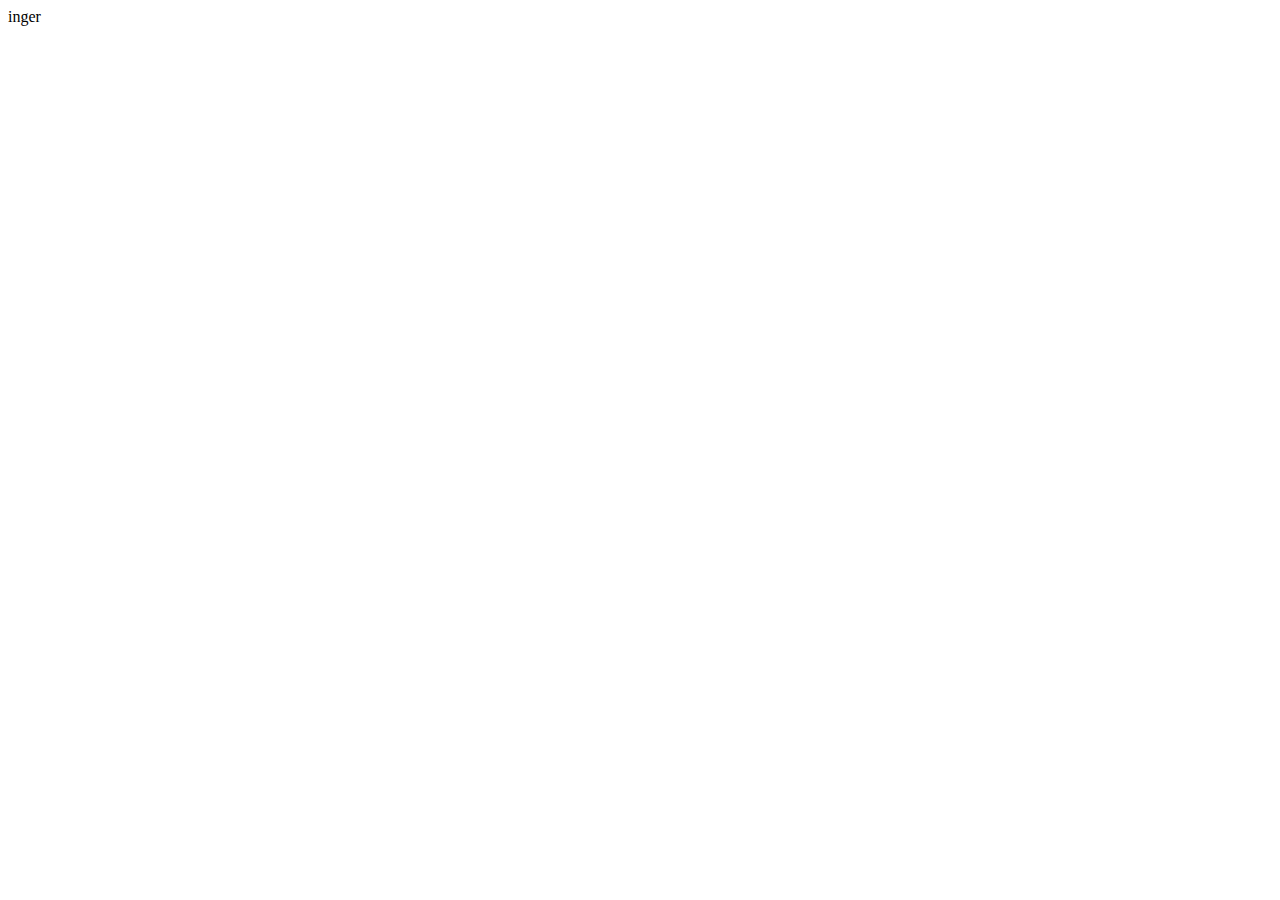
==== index.html @ c4117def "test3" ====
<!DOCTYPE html>
<html lang="en">
  <head>
    <meta charset="UTF-8" />
    <meta name="viewport" content="width=device-width, initial-scale=1.0" />
    <title>Document</title>
  </head>
  <body>
    inger
  </body>
</html>
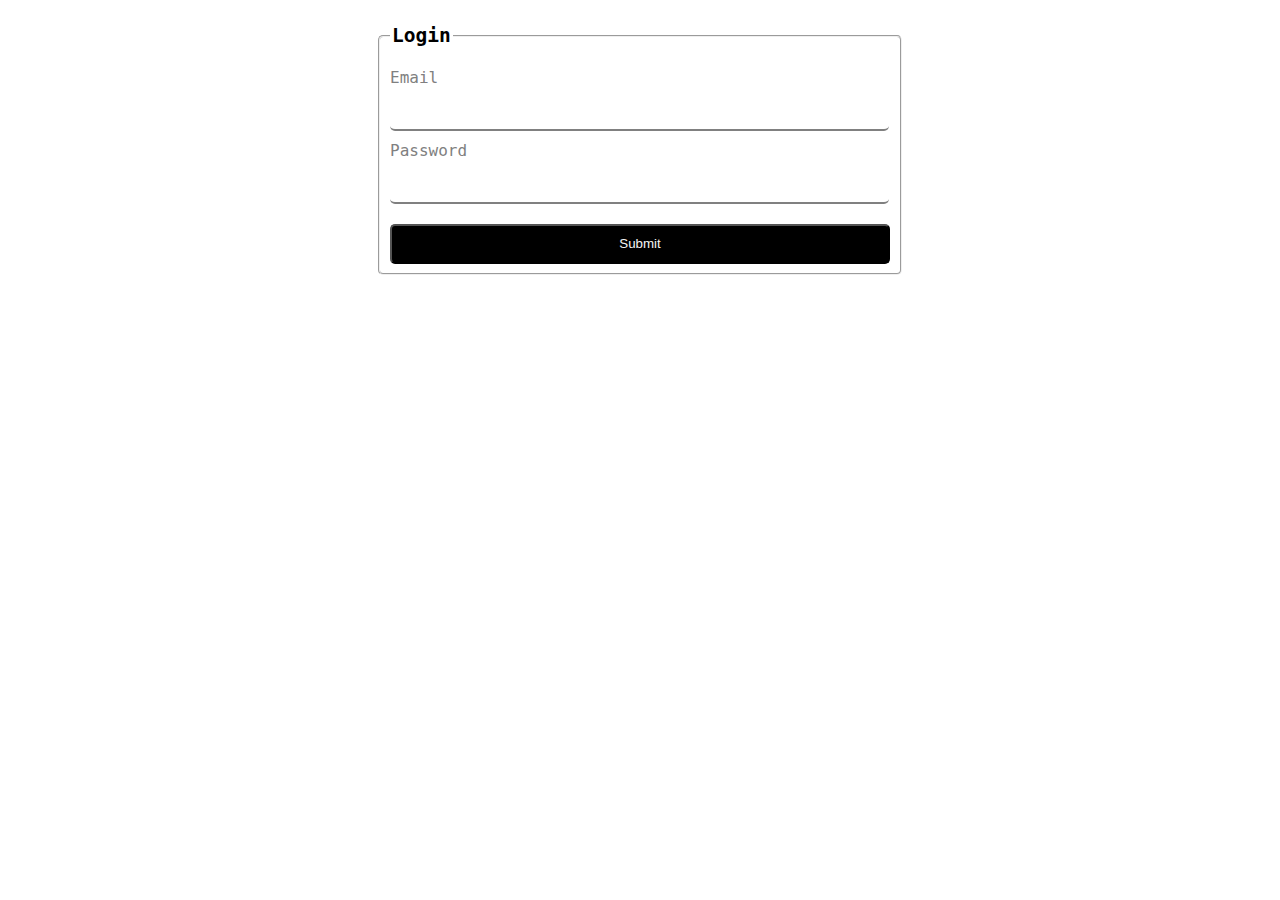
==== commit 5b7ae0f8: "ani mechi norged chouf l code ou zid rak7 el css chway ou staneni ta3mlch barcha !! t7esni ketb fa9r" ====
--- a/index.html
+++ b/index.html
@@ -1,11 +1,26 @@
 <!DOCTYPE html>
 <html lang="en">
-  <head>
-    <meta charset="UTF-8" />
-    <meta name="viewport" content="width=device-width, initial-scale=1.0" />
-    <title>Document</title>
-  </head>
-  <body>
-    inger
-  </body>
-</html>
+<head>
+    <meta charset="UTF-8">
+    <meta name="viewport" content="width=device-width, initial-scale=1.0">
+    <title>Login</title>
+    <link rel="stylesheet" href="style.css">
+</head>
+<body>
+    <form action="main.php" onsubmit="verif()" method="post">
+        <fieldset>
+            <legend><h2>Login</h2></legend>
+            <div>
+                <label for="email">Email</label>
+                <input type="email" id="email" class="input">
+            </div>
+            <div>
+                <label for="pword">Password</label>
+                <input type="password" id="password" class="input">
+            </div>
+            <input type="submit" value="Submit">
+        </fieldset>
+    </form>
+    
+</body>
+</html>--- a/style.css
+++ b/style.css
@@ -0,0 +1,31 @@
+body{font-family: monospace;}
+fieldset{
+    margin: auto;
+    height: 250px;
+    width: 500px;
+    border-radius: 5px;
+}
+label{
+    display: block;
+    width: 200px;
+    color: gray;
+    font-size: 16px;
+    margin-bottom: 5px;
+}
+
+.input{
+    width: 99%;
+    height: 35px;
+    border-radius: 5px;
+    margin-bottom: 10px;
+    border: none;
+    border-bottom: 2px gray solid;
+}
+input[type=submit]{
+    width: 100%;
+    height: 40px;
+    border-radius: 5px;
+    margin-top: 10px;
+    background-color: black;
+    color: whitesmoke;
+}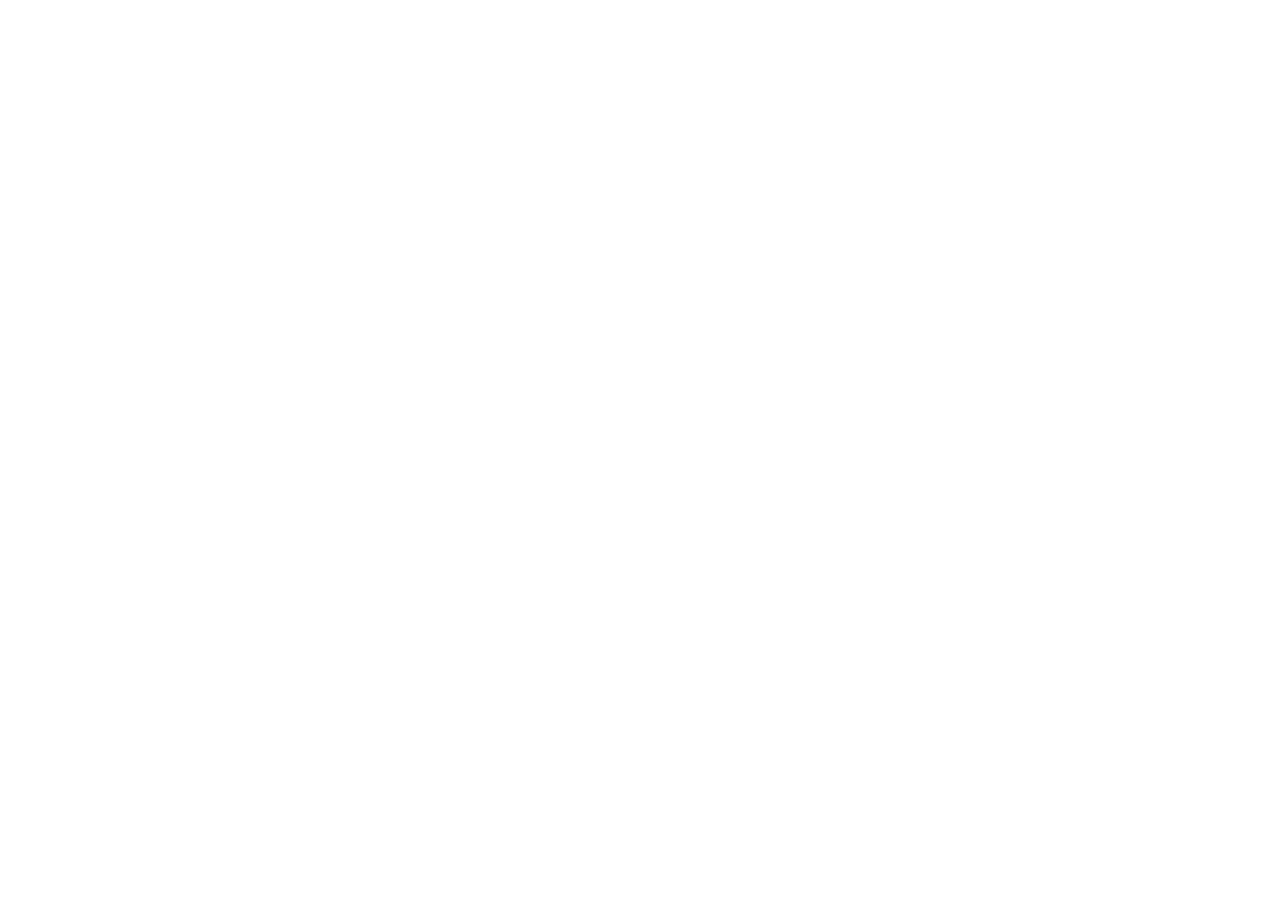
==== commit b5de4f07: "Merge branch 'main' of https://github.com/jihedqs/Study-Space" ====
--- a/index.html
+++ b/index.html
@@ -3,24 +3,9 @@
 <head>
     <meta charset="UTF-8">
     <meta name="viewport" content="width=device-width, initial-scale=1.0">
-    <title>Login</title>
-    <link rel="stylesheet" href="style.css">
+    <title>Document</title>
 </head>
 <body>
-    <form action="main.php" onsubmit="verif()" method="post">
-        <fieldset>
-            <legend><h2>Login</h2></legend>
-            <div>
-                <label for="email">Email</label>
-                <input type="email" id="email" class="input">
-            </div>
-            <div>
-                <label for="pword">Password</label>
-                <input type="password" id="password" class="input">
-            </div>
-            <input type="submit" value="Submit">
-        </fieldset>
-    </form>
     
 </body>
-</html>+</html>
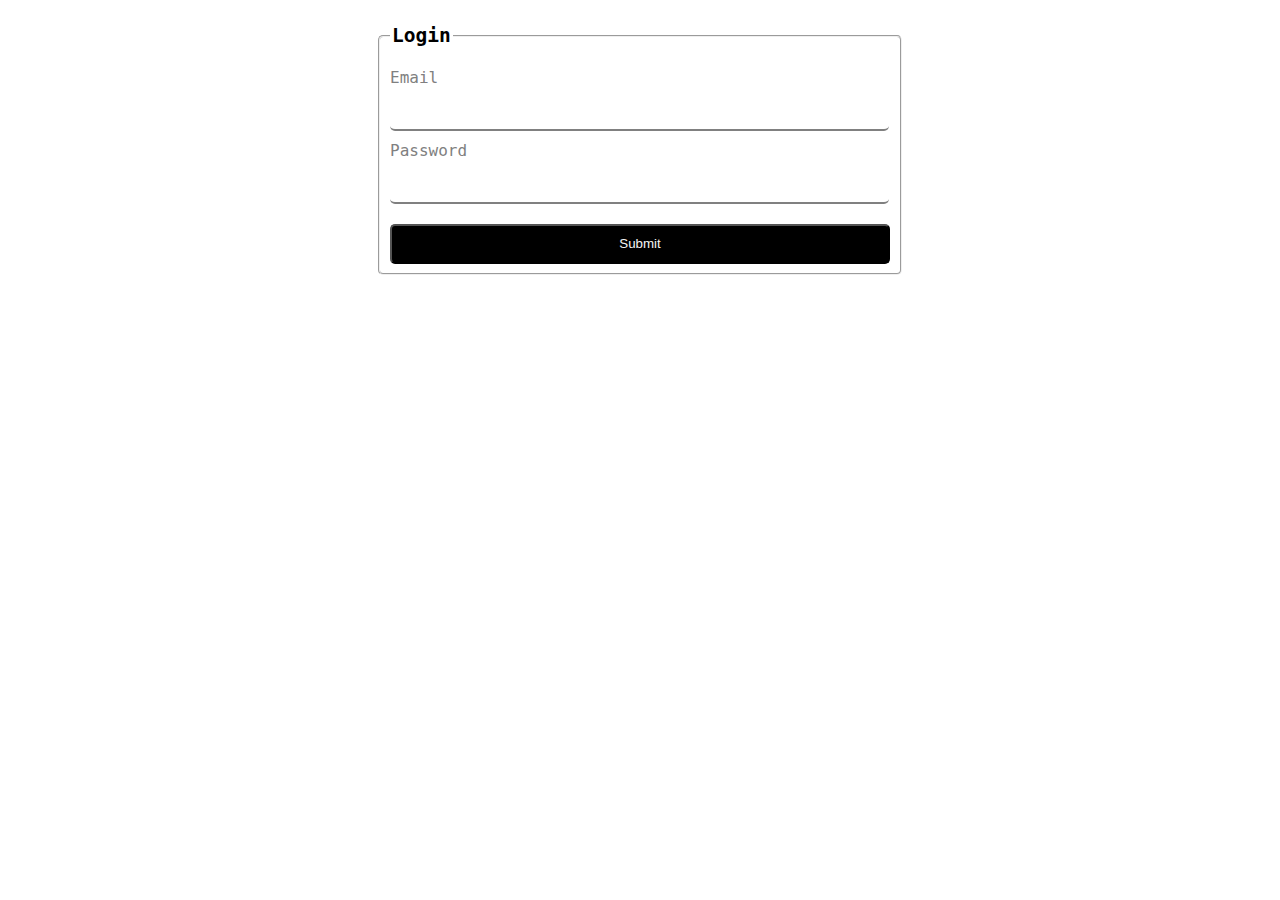
==== commit 1c99be70: "'index'" ====
--- a/index.html
+++ b/index.html
@@ -3,9 +3,24 @@
 <head>
     <meta charset="UTF-8">
     <meta name="viewport" content="width=device-width, initial-scale=1.0">
-    <title>Document</title>
+    <title>Login</title>
+    <link rel="stylesheet" href="style.css">
 </head>
 <body>
+    <form action="main.php" onsubmit="verif()" method="post">
+        <fieldset>
+            <legend><h2>Login</h2></legend>
+            <div>
+                <label for="email">Email</label>
+                <input type="email" id="email" class="input">
+            </div>
+            <div>
+                <label for="pword">Password</label>
+                <input type="password" id="password" class="input">
+            </div>
+            <input type="submit" value="Submit">
+        </fieldset>
+    </form>
     
 </body>
-</html>
+</html>--- a/style.css
+++ b/style.css
@@ -0,0 +1,31 @@
+body{font-family: monospace;}
+fieldset{
+    margin: auto;
+    height: 250px;
+    width: 500px;
+    border-radius: 5px;
+}
+label{
+    display: block;
+    width: 200px;
+    color: gray;
+    font-size: 16px;
+    margin-bottom: 5px;
+}
+
+.input{
+    width: 99%;
+    height: 35px;
+    border-radius: 5px;
+    margin-bottom: 10px;
+    border: none;
+    border-bottom: 2px gray solid;
+}
+input[type=submit]{
+    width: 100%;
+    height: 40px;
+    border-radius: 5px;
+    margin-top: 10px;
+    background-color: black;
+    color: whitesmoke;
+}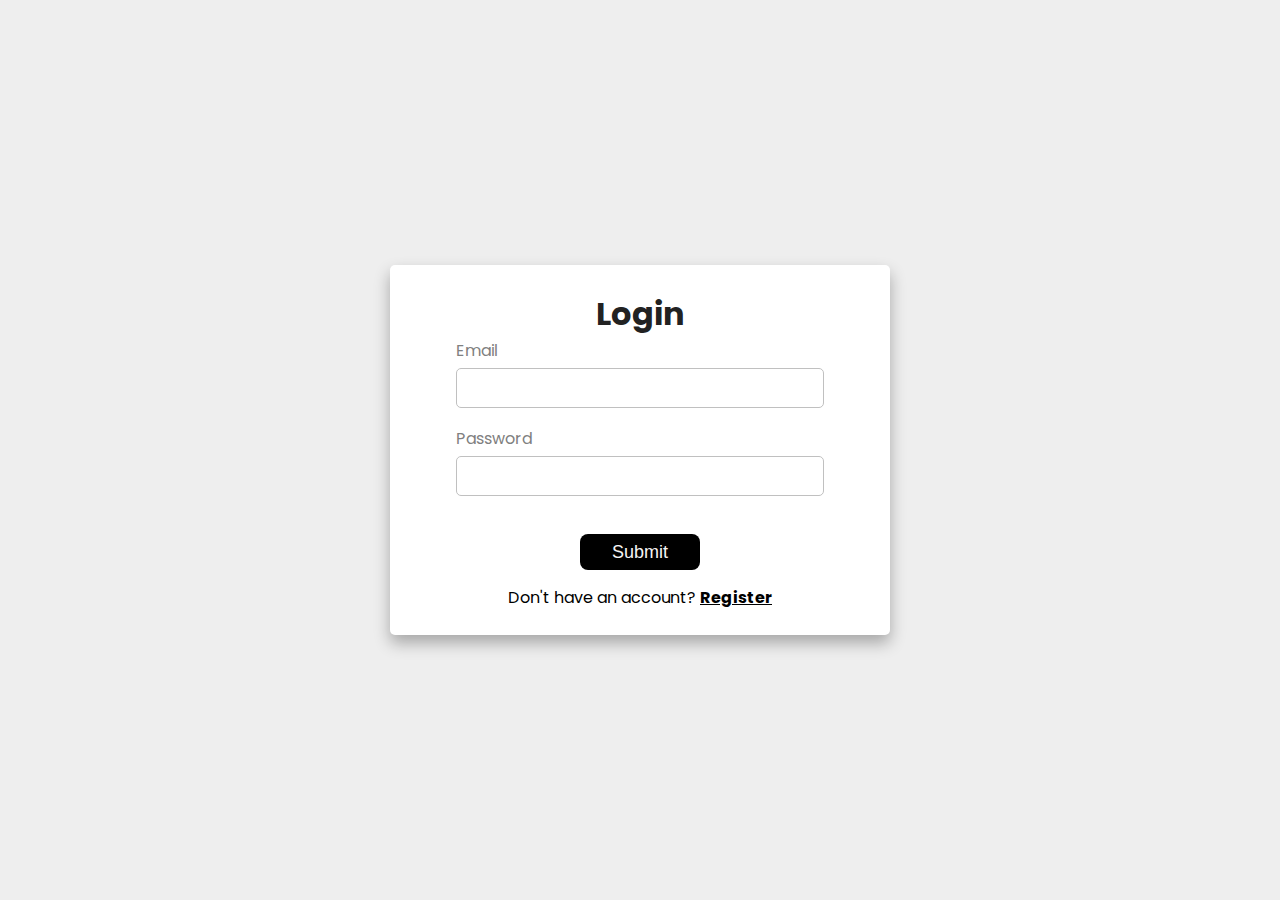
==== commit 0606b808: "edit css" ====
--- a/index.html
+++ b/index.html
@@ -1,26 +1,26 @@
 <!DOCTYPE html>
 <html lang="en">
-<head>
-    <meta charset="UTF-8">
-    <meta name="viewport" content="width=device-width, initial-scale=1.0">
+  <head>
+    <meta charset="UTF-8" />
+    <meta name="viewport" content="width=device-width, initial-scale=1.0" />
     <title>Login</title>
-    <link rel="stylesheet" href="style.css">
-</head>
-<body>
-    <form action="main.php" onsubmit="verif()" method="post">
-        <fieldset>
-            <legend><h2>Login</h2></legend>
-            <div>
-                <label for="email">Email</label>
-                <input type="email" id="email" class="input">
-            </div>
-            <div>
-                <label for="pword">Password</label>
-                <input type="password" id="password" class="input">
-            </div>
-            <input type="submit" value="Submit">
-        </fieldset>
-    </form>
-    
-</body>
-</html>+    <link rel="stylesheet" href="style.css" />
+  </head>
+  <body>
+    <div class="container">
+      <form action="main.php" onsubmit="verif()" method="post">
+        <h1>Login</h1>
+        <div class="input-container">
+          <label for="email">Email</label>
+          <input type="email" id="email" class="input" />
+        </div>
+        <div class="input-container">
+          <label for="pword">Password</label>
+          <input type="password" id="password" class="input" />
+        </div>
+        <input type="submit" value="Submit" />
+      </form>
+      <p>Don't have an account? <a href="register.html">Register</a></p>
+    </div>
+  </body>
+</html>
--- a/style.css
+++ b/style.css
@@ -1,31 +1,85 @@
-body{font-family: monospace;}
-fieldset{
-    margin: auto;
-    height: 250px;
-    width: 500px;
-    border-radius: 5px;
-}
-label{
-    display: block;
-    width: 200px;
-    color: gray;
-    font-size: 16px;
-    margin-bottom: 5px;
+@import url("https://fonts.googleapis.com/css2?family=Poppins:ital,wght@0,100;0,200;0,300;0,400;0,500;0,600;0,700;0,800;0,900;1,100;1,200;1,300;1,400;1,500;1,600;1,700;1,800;1,900&display=swap");
+
+* {
+  margin: 0;
+  padding: 0;
+  box-sizing: border-box;
 }
 
-.input{
-    width: 99%;
-    height: 35px;
-    border-radius: 5px;
-    margin-bottom: 10px;
-    border: none;
-    border-bottom: 2px gray solid;
+body {
+  font-family: "Poppins", sans-serif;
+  background: #eee;
+  height: 100vh;
+  display: flex;
+  align-items: center;
+  justify-content: center;
 }
-input[type=submit]{
-    width: 100%;
-    height: 40px;
-    border-radius: 5px;
-    margin-top: 10px;
-    background-color: black;
-    color: whitesmoke;
-}+
+.container {
+  height: 370px;
+  width: 500px;
+  padding: 20px;
+  border-radius: 5px;
+  background-color: white;
+  box-shadow: 0 8px 16px rgba(0, 0, 0, 0.3);
+  display: flex;
+  flex-direction: column;
+  justify-content: center;
+  align-items: center;
+}
+
+form {
+  width: 80%;
+}
+
+h1 {
+  text-align: center;
+  color: #222;
+}
+
+label {
+  display: block;
+  width: 200px;
+  color: gray;
+  font-size: 16px;
+  transition: color 0.3s;
+}
+
+.input {
+  width: 100%;
+  height: 40px;
+  border-radius: 5px;
+  margin: 5px 0 18px 0;
+  outline: none;
+  border: 1px silver solid;
+  font-size: 16px;
+  padding: 0 10px;
+}
+
+.input-container:focus-within label {
+  color: black;
+}
+input[type="submit"] {
+  margin-left: 50%;
+  margin-top: 20px;
+  border-radius: 8px;
+  transform: translateX(-50%);
+  width: 120px;
+  height: 36px;
+  border: none;
+  outline: none;
+  cursor: pointer;
+  font-size: 18px;
+  background-color: black;
+  color: whitesmoke;
+  transition: 0.3s;
+  margin-bottom: 15px;
+}
+input[type="submit"]:hover {
+  opacity: 0.7;
+}
+
+a {
+  color: black;
+  font-weight: bold;
+}
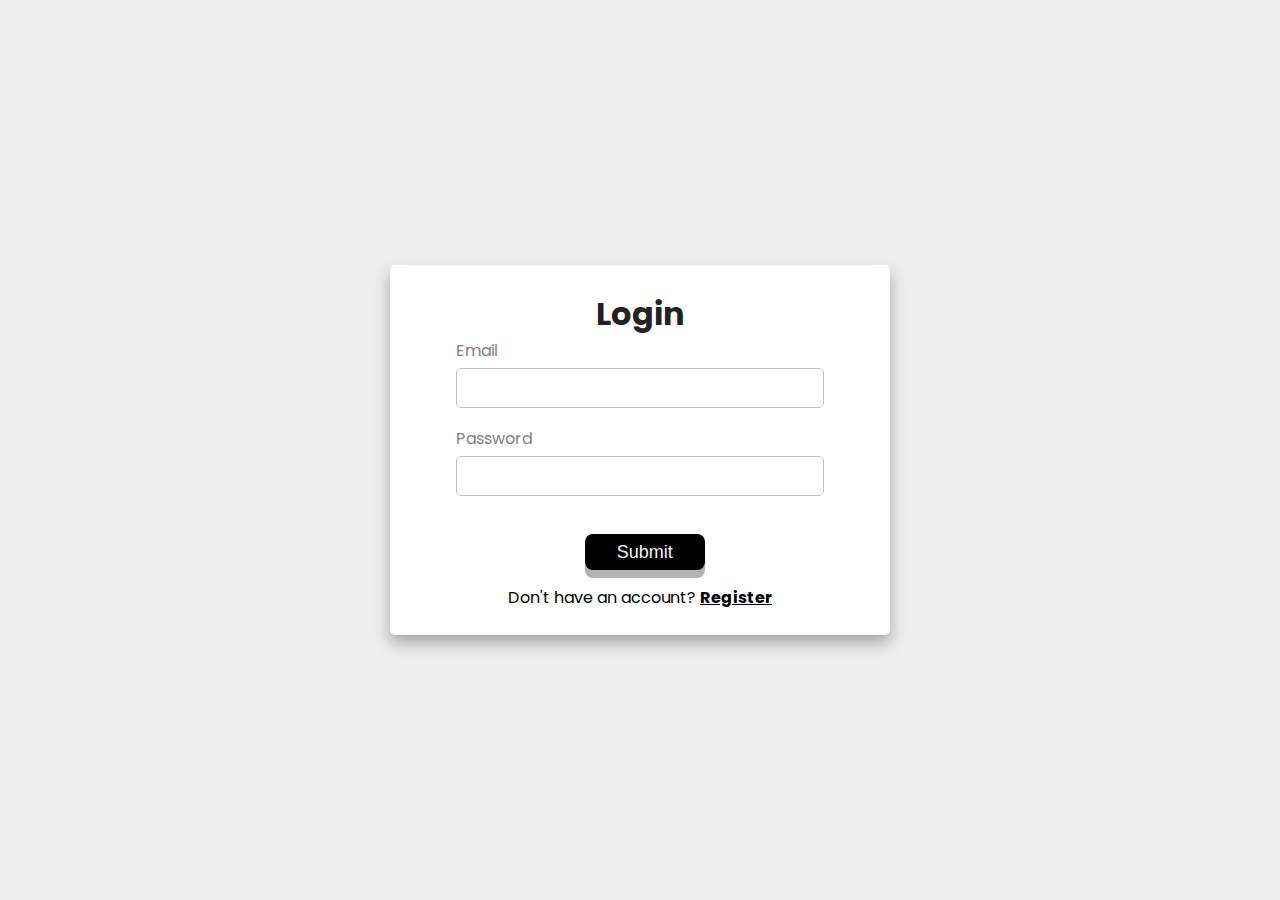
==== commit 3d8ae091: "animation added to input[type=submit]" ====
--- a/index.html
+++ b/index.html
@@ -8,7 +8,7 @@
   </head>
   <body>
     <div class="container">
-      <form action="main.php" onsubmit="verif()" method="post">
+      <form  onsubmit="verif()" method="post">
         <h1>Login</h1>
         <div class="input-container">
           <label for="email">Email</label>
--- a/style.css
+++ b/style.css
@@ -60,23 +60,33 @@
   color: black;
 }
 input[type="submit"] {
-  margin-left: 50%;
+  font-size: 18px;
+
+  margin-left: 35%;
   margin-top: 20px;
-  border-radius: 8px;
-  transform: translateX(-50%);
+  margin-bottom: 15px;
+
   width: 120px;
   height: 36px;
+
+  border-radius: 8px;
   border: none;
   outline: none;
   cursor: pointer;
-  font-size: 18px;
+
   background-color: black;
   color: whitesmoke;
-  transition: 0.3s;
-  margin-bottom: 15px;
+
+  box-shadow: 0 8px 0 rgba(0, 0, 0, 0.3);
+  transition: 0.1s linear;
 }
 input[type="submit"]:hover {
   opacity: 0.7;
+}
+input[type="submit"]:active{
+  transform: translateY(8px);
+  box-shadow: 0 0 0;
+
 }
 
 a {
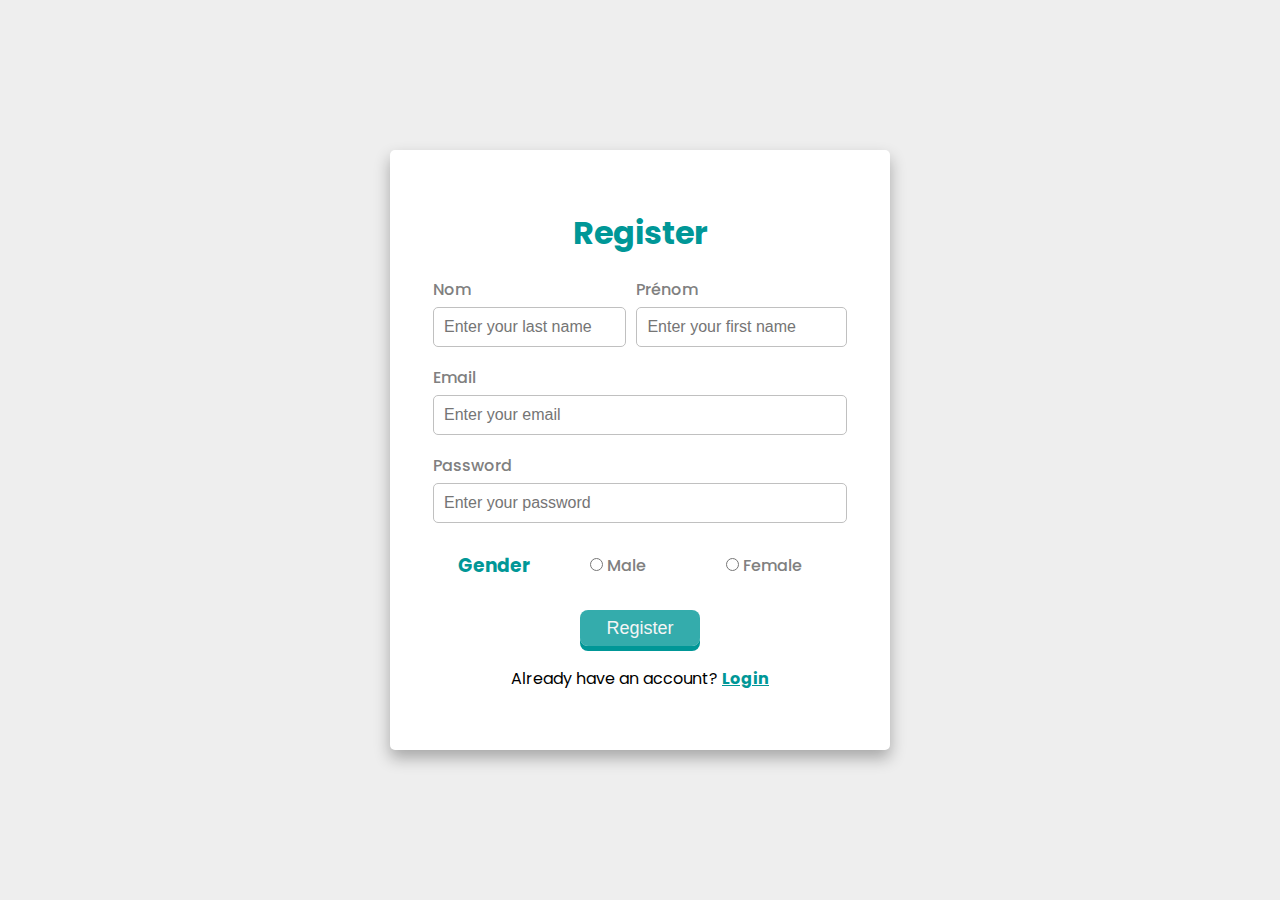
==== commit 52f5afb7: "5kilo" ====
--- a/index.html
+++ b/index.html
@@ -3,24 +3,79 @@
   <head>
     <meta charset="UTF-8" />
     <meta name="viewport" content="width=device-width, initial-scale=1.0" />
-    <title>Login</title>
+    <title>Register</title>
     <link rel="stylesheet" href="style.css" />
   </head>
   <body>
     <div class="container">
-      <form  onsubmit="verif()" method="post">
-        <h1>Login</h1>
+      <form action="" method="post">
+        <h1>Register</h1>
+        <div class="name-container">
+          <div class="box">
+            <label for="first-name">Nom</label>
+            <input
+              type="text"
+              id="first-name"
+              class="input"
+              placeholder="Enter your last name"
+              required
+            />
+          </div>
+          <div class="box">
+            <label for="last-name">Prénom</label>
+            <input
+              type="text"
+              id="last-name"
+              class="input"
+              placeholder="Enter your first name"
+              required
+            />
+          </div>
+        </div>
         <div class="input-container">
           <label for="email">Email</label>
-          <input type="email" id="email" class="input" />
+          <input
+            type="email"
+            id="email"
+            class="input"
+            name="email"
+            placeholder="Enter your email"
+            required
+          />
         </div>
         <div class="input-container">
-          <label for="pword">Password</label>
-          <input type="password" id="password" class="input" />
+          <label for="password">Password</label>
+          <input
+            type="password"
+            id="password"
+            class="input"
+            name="password"
+            placeholder="Enter your password"
+            required
+          />
         </div>
-        <input type="submit" value="Submit" />
+        <div class="radios">
+          <h3 style="color: #009797;">Gender</h3>
+          <div class="radio-box">
+            <input id="male" name="gender" type="radio" value="male" required />
+            <label for="male">Male</label>
+          </div>
+          <div class="radio-box">
+            <input
+              id="female"
+              name="gender"
+              type="radio"
+              value="female"
+              required
+            />
+            <label for="female">Female</label>
+          </div>
+        </div>
+        <input type="submit" value="Register" />
+        <p style="text-align: center">
+          Already have an account? <a href="login.html">Login</a>
+        </p>
       </form>
-      <p>Don't have an account? <a href="register.html">Register</a></p>
     </div>
   </body>
 </html>
--- a/style.css
+++ b/style.css
@@ -1,4 +1,4 @@
-@import url("https://fonts.googleapis.com/css2?family=Poppins:ital,wght@0,100;0,200;0,300;0,400;0,500;0,600;0,700;0,800;0,900;1,100;1,200;1,300;1,400;1,500;1,600;1,700;1,800;1,900&display=swap");
+@import url("https://fonts.googleapis.com/css2?family=Poppins:ital,wght@0,100;0,200;0,300;0,400;0,500;0,600;0,700;0,800;0,900&display=swap");
 
 * {
   margin: 0;
@@ -16,7 +16,7 @@
 }
 
 .container {
-  height: 370px;
+  height: 600px;
   width: 500px;
   padding: 20px;
   border-radius: 5px;
@@ -29,16 +29,22 @@
 }
 
 form {
-  width: 80%;
+  width: 90%;
 }
 
 h1 {
   text-align: center;
-  color: #222;
+  color: #009797;
+}
+
+.name-container {
+  display: flex;
+  gap: 10px;
+  width: 100%;
+  margin-top: 20px;
 }
 
 label {
-  display: block;
   width: 200px;
   color: gray;
   font-size: 16px;
@@ -51,45 +57,157 @@
   border-radius: 5px;
   margin: 5px 0 18px 0;
   outline: none;
-  border: 1px silver solid;
+  border: 1px solid silver;
   font-size: 16px;
   padding: 0 10px;
 }
 
+.radios {
+  display: flex;
+  align-items: center;
+  gap: 10px;
+  margin-top: 10px;
+}
+
+.radio-box {
+  margin-right: 20px;
+}
+
 .input-container:focus-within label {
-  color: black;
-}
+  color: #009797;
+}
+
 input[type="submit"] {
   font-size: 18px;
-
-  margin-left: 35%;
-  margin-top: 20px;
-  margin-bottom: 15px;
-
+  margin: 30px auto 20px;
+  display: block;
   width: 120px;
   height: 36px;
-
   border-radius: 8px;
   border: none;
   outline: none;
   cursor: pointer;
-
-  background-color: black;
+  background-color: #009797cb;
   color: whitesmoke;
-
-  box-shadow: 0 8px 0 rgba(0, 0, 0, 0.3);
+  box-shadow: 0 5px 0 #009797;
   transition: 0.1s linear;
 }
-input[type="submit"]:hover {
-  opacity: 0.7;
-}
-input[type="submit"]:active{
-  transform: translateY(8px);
+
+input[type="submit"]:active {
+  transform: translateY(5px);
   box-shadow: 0 0 0;
-
 }
 
 a {
-  color: black;
+  color: #009797;
   font-weight: bold;
 }
+@import url("https://fonts.googleapis.com/css2?family=Poppins:ital,wght@0,100;0,200;0,300;0,400;0,500;0,600;0,700;0,800;0,900&display=swap");
+
+* {
+  margin: 0;
+  padding: 0;
+  box-sizing: border-box;
+}
+
+body {
+  font-family: "Poppins", sans-serif;
+  background: #eee;
+  height: 100vh;
+  display: flex;
+  align-items: center;
+  justify-content: center;
+}
+
+.container {
+  height: 600px;
+  width: 500px;
+  padding: 20px;
+  border-radius: 5px;
+  background-color: white;
+  box-shadow: 0 8px 16px rgba(0, 0, 0, 0.3);
+  display: flex;
+  flex-direction: column;
+  justify-content: center;
+  align-items: center;
+}
+
+form {
+  width: 90%;
+}
+
+h1 {
+  text-align: center;
+  color: #009797;
+}
+
+.name-container {
+  display: flex;
+  gap: 10px;
+  width: 100%;
+  margin-top: 20px;
+}
+
+label {
+  font-size: 16px;
+  transition: color 0.3s;
+  font-weight: 500;
+}
+
+.input {
+  width: 100%;
+  height: 40px;
+  border-radius: 5px;
+  margin: 5px 0 18px 0;
+  outline: none;
+  font-size: 16px;
+  padding: 0 10px;
+}
+
+.radios {
+  display: flex;
+  align-items: center;
+  justify-content: space-around;
+  gap: 10px;
+  margin-top: 10px;
+}
+
+.radio-box {
+  margin-right: 20px;
+}
+
+input[type="radio"]:checked + label {
+  color: #009797;
+}
+.input-container:focus-within label {
+  color: #009797;
+}
+.box:focus-within label {
+  color: #009797;
+}
+
+input[type="submit"] {
+  font-size: 18px;
+  margin: 30px auto 20px;
+  display: block;
+  width: 120px;
+  height: 36px;
+  border-radius: 8px;
+  border: none;
+  outline: none;
+  cursor: pointer;
+  background-color: #009797cb;
+  color: whitesmoke;
+  box-shadow: 0 5px 0 #009797;
+  transition: 0.1s linear;
+}
+
+input[type="submit"]:active {
+  transform: translateY(5px);
+  box-shadow: 0 0 0;
+}
+
+a {
+  color: #009797;
+  font-weight: bold;
+}
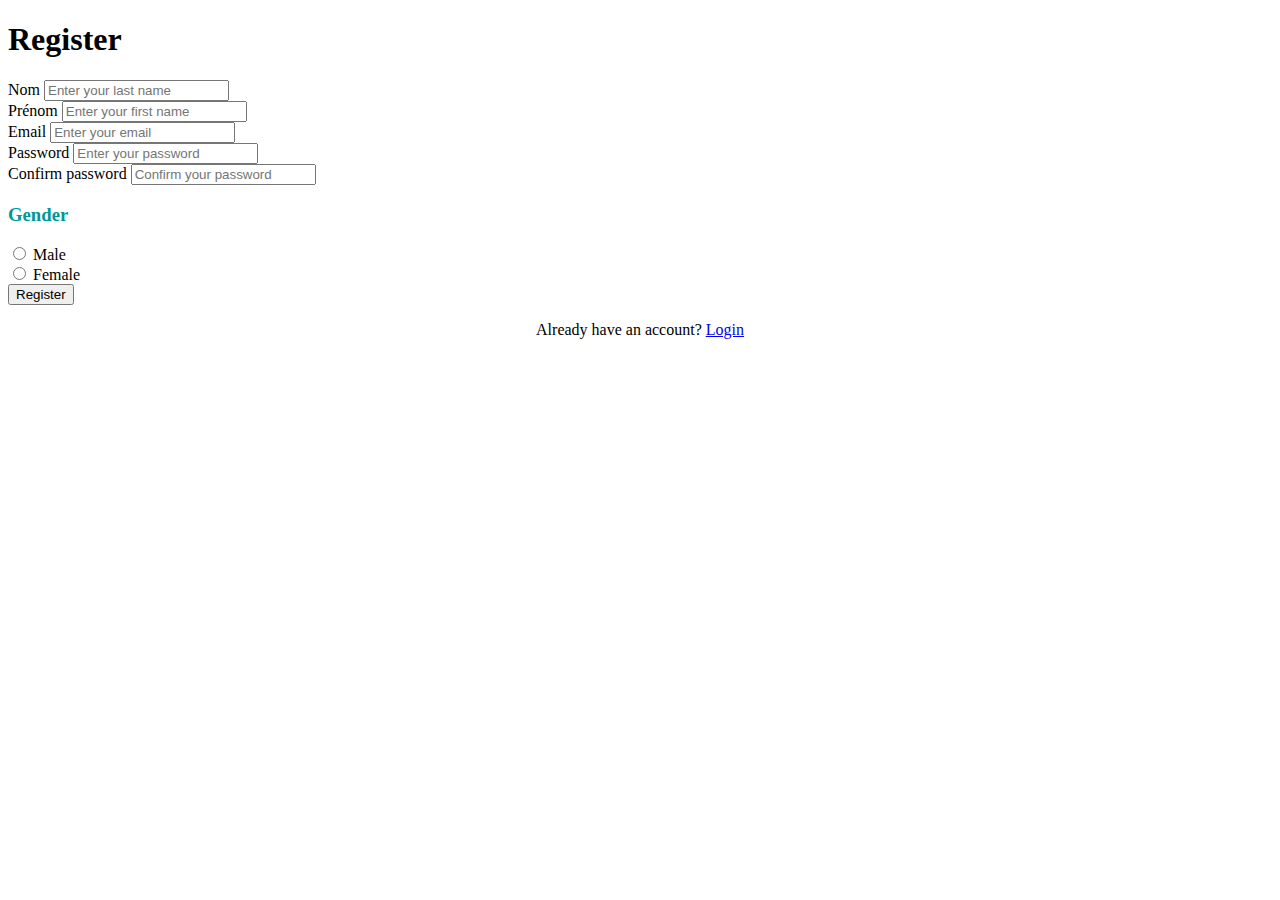
==== commit 2fa2d135: "login added" ====
--- a/index.html
+++ b/index.html
@@ -4,7 +4,7 @@
     <meta charset="UTF-8" />
     <meta name="viewport" content="width=device-width, initial-scale=1.0" />
     <title>Register</title>
-    <link rel="stylesheet" href="style.css" />
+    <link rel="stylesheet" href="styleRegister.css" />
   </head>
   <body>
     <div class="container">
@@ -54,6 +54,17 @@
             required
           />
         </div>
+        <div class="input-container">
+          <label for="cpass">Confirm password</label>
+          <input
+            type="password"
+            id="cpass"
+            class="input"
+            name="cpass"
+            placeholder="Confirm your password"
+            required
+          />
+        </div>
         <div class="radios">
           <h3 style="color: #009797;">Gender</h3>
           <div class="radio-box">
